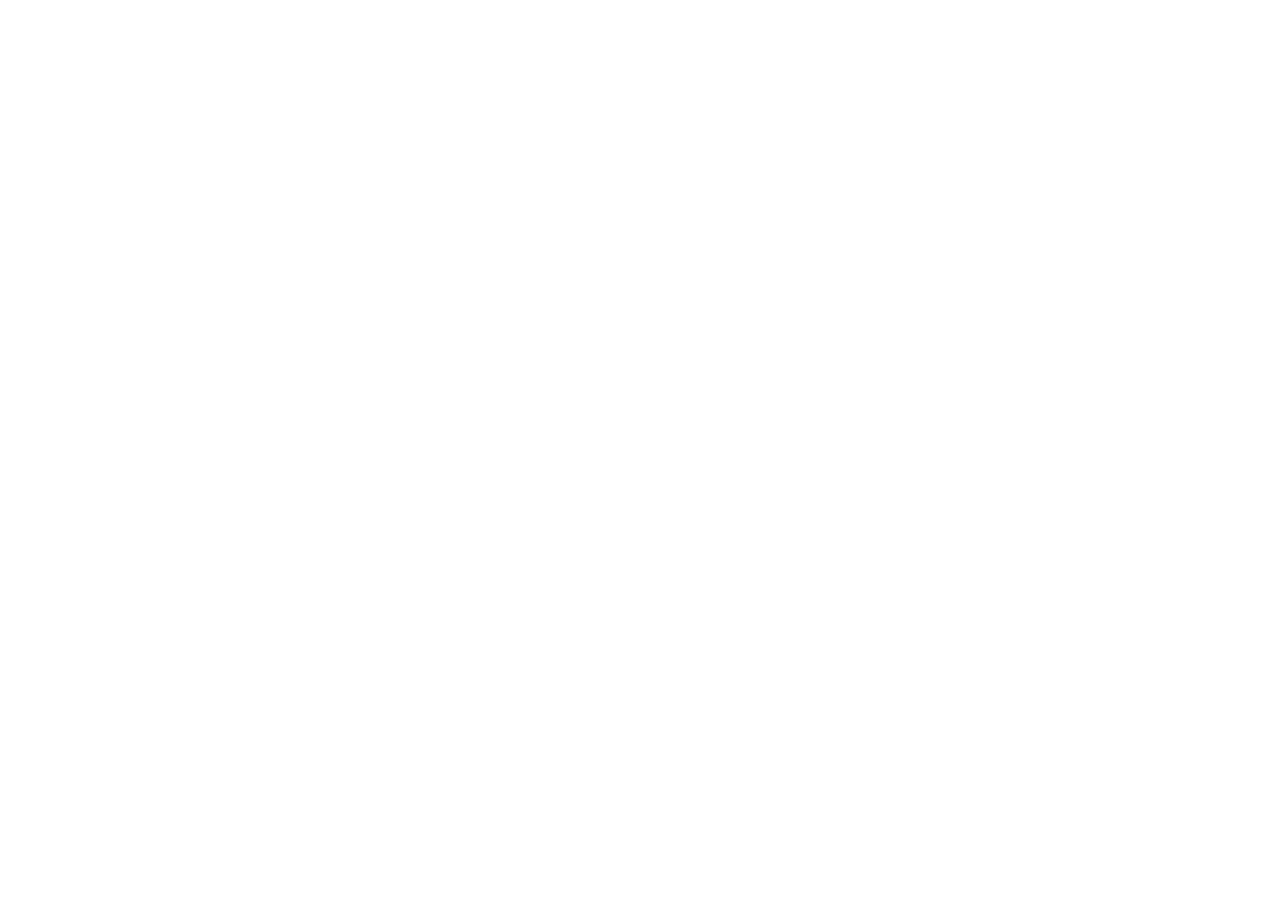
==== index.html @ 96375a10 "Renamed rock-paper-scissors to index.html to make live on gitHub" ====
<!DOCTYPE html>
<!DOCTYPE html>
<html>
<head>
	<title>Rock, Paper, Scissors</title>
</head>
<body>
<script type="text/javascript">
	let playerWins;
	let computerWins;

	// Randomly select Rock, Scissor, Stone 
	function computerPlay() {
		let randomNumber = Math.random();
		if (randomNumber <= 1/3) {
			return "rock"; 
		} else if (randomNumber > 1/3 && randomNumber<2/3) {
			return "scissors";
		} else {
			return "paper";	
		} 
	}

	//Validate player input string is rock, paper or stone
	function checkStringContents(string) {
		let lowerCase = string.toLowerCase();
		let i=0;

		if (lowerCase == "rock" || lowerCase =="scissors" || lowerCase=="paper") {
			return(lowerCase);
		} else{
			do {
				alert("You did not enter rock, scissor, or paper. Please enter again.");
				lowerCase = prompt("Do you choose rock, paper or scissors?").toLowerCase();
				if (lowerCase != "rock" || lowerCase !="scissors" || lowerCase!="paper") {
				i=1;
				return(lowerCase);
				} else {i=0;}
			} while (i !=1);
		} 		
	}

	// Play a round
	function playRound (playerSelection, computerSelection) {

		player = checkStringContents(playerSelection);
				
		if ( (player == "rock" && computerSelection == "scissors") ||
			 (player == "scissors" && computerSelection == "paper") ||
			 (player == "paper" && computerSelection == "rock") ) {
			++playerWins;
			return "You win! " + player + " beats " + computerSelection + "!" ; 
			 

		} else if (player == computerSelection) {
			return "It's a draw! You both chose " + player + "." ;
		
		} else {
			++computerWins;
			return "You loose! " + computerSelection + " beats " + player + "!";
		}
	}

	// Play x rounds and keep score
	function game(numberOfGames) { 
		playerWins = 0;
		computerWins = 0;

		for (let i = numberOfGames; i > 0; i--) {
			console.log("Round " + (numberOfGames-i+1) );
			console.log(
				playRound(
					prompt("Do you choose rock, paper or scissors?"), 
					computerPlay()
				)
			)
		} 
		if (computerWins > playerWins) {
			 console.log("Computer wins " + computerWins + " rounds to " + playerWins + ".");
		} else if (computerWins == playerWins) {
			console.log("It's a draw!");
		}else{ 
			console.log("Player wins " + playerWins + " rounds to " + computerWins + ".");
		}
	}
</script>
</body>
</html>
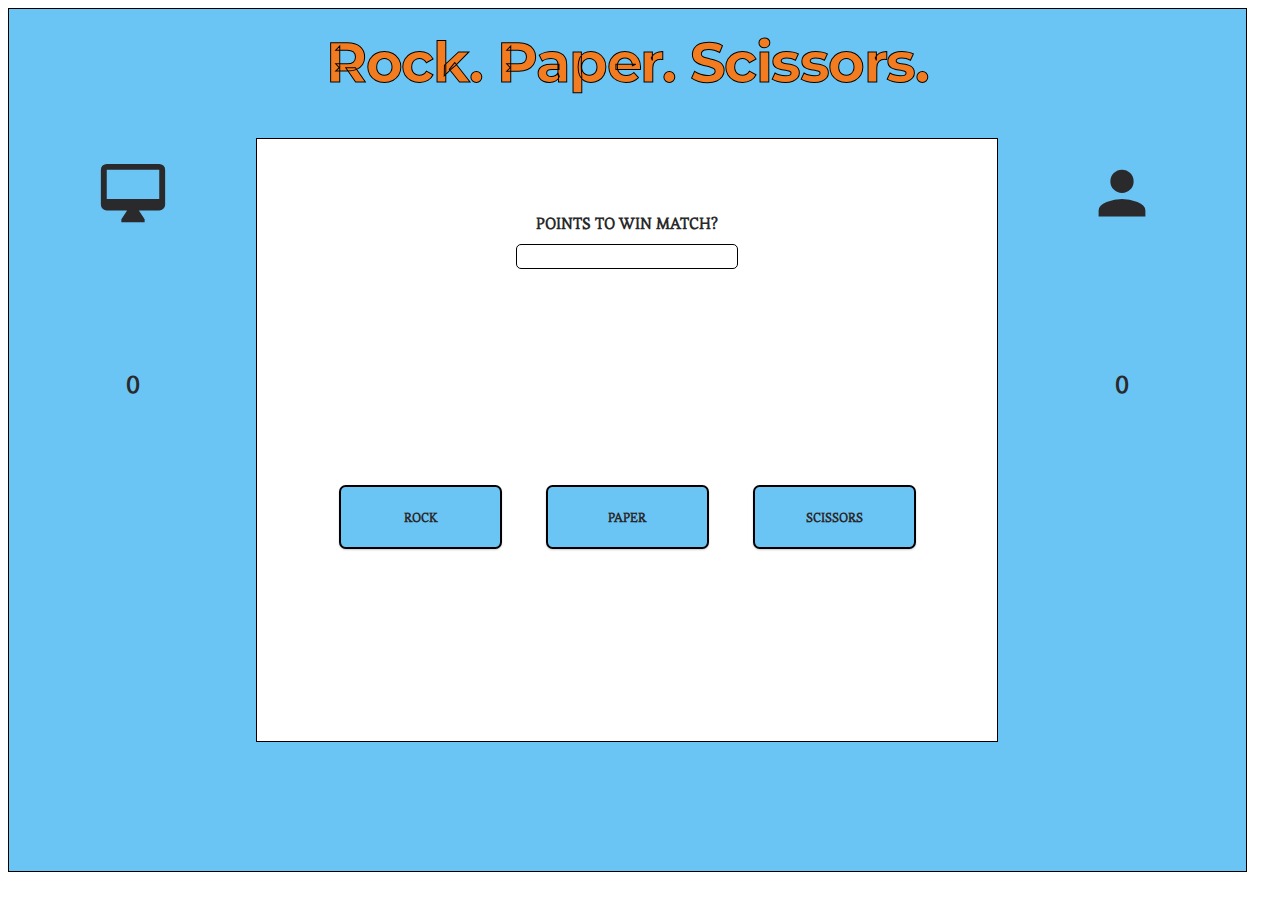
==== commit 1f3c19d1: "Add files via upload" ====
--- a/index.html
+++ b/index.html
@@ -1,88 +1,42 @@
-<!DOCTYPE html>
-<!DOCTYPE html>
-<html>
-<head>
-	<title>Rock, Paper, Scissors</title>
-</head>
-<body>
-<script type="text/javascript">
-	let playerWins;
-	let computerWins;
-
-	// Randomly select Rock, Scissor, Stone 
-	function computerPlay() {
-		let randomNumber = Math.random();
-		if (randomNumber <= 1/3) {
-			return "rock"; 
-		} else if (randomNumber > 1/3 && randomNumber<2/3) {
-			return "scissors";
-		} else {
-			return "paper";	
-		} 
-	}
-
-	//Validate player input string is rock, paper or stone
-	function checkStringContents(string) {
-		let lowerCase = string.toLowerCase();
-		let i=0;
-
-		if (lowerCase == "rock" || lowerCase =="scissors" || lowerCase=="paper") {
-			return(lowerCase);
-		} else{
-			do {
-				alert("You did not enter rock, scissor, or paper. Please enter again.");
-				lowerCase = prompt("Do you choose rock, paper or scissors?").toLowerCase();
-				if (lowerCase != "rock" || lowerCase !="scissors" || lowerCase!="paper") {
-				i=1;
-				return(lowerCase);
-				} else {i=0;}
-			} while (i !=1);
-		} 		
-	}
-
-	// Play a round
-	function playRound (playerSelection, computerSelection) {
-
-		player = checkStringContents(playerSelection);
-				
-		if ( (player == "rock" && computerSelection == "scissors") ||
-			 (player == "scissors" && computerSelection == "paper") ||
-			 (player == "paper" && computerSelection == "rock") ) {
-			++playerWins;
-			return "You win! " + player + " beats " + computerSelection + "!" ; 
-			 
-
-		} else if (player == computerSelection) {
-			return "It's a draw! You both chose " + player + "." ;
-		
-		} else {
-			++computerWins;
-			return "You loose! " + computerSelection + " beats " + player + "!";
-		}
-	}
-
-	// Play x rounds and keep score
-	function game(numberOfGames) { 
-		playerWins = 0;
-		computerWins = 0;
-
-		for (let i = numberOfGames; i > 0; i--) {
-			console.log("Round " + (numberOfGames-i+1) );
-			console.log(
-				playRound(
-					prompt("Do you choose rock, paper or scissors?"), 
-					computerPlay()
-				)
-			)
-		} 
-		if (computerWins > playerWins) {
-			 console.log("Computer wins " + computerWins + " rounds to " + playerWins + ".");
-		} else if (computerWins == playerWins) {
-			console.log("It's a draw!");
-		}else{ 
-			console.log("Player wins " + playerWins + " rounds to " + computerWins + ".");
-		}
-	}
-</script>
-</body>
+<!DOCTYPE html>
+<!DOCTYPE html>
+<html>
+<head>
+	<title>Rock, Paper, Scissors</title>
+<link rel="stylesheet" type="text/css" href="rock-paper-scissors.css">
+<link rel="stylesheet" href="https://fonts.googleapis.com/icon?family=Material+Icons">
+<link href="https://fonts.googleapis.com/css?family=Esteban|Montserrat:800" rel="stylesheet">
+
+
+</head>
+<body>
+<div class = "container">
+	<header>Rock. Paper. Scissors.</header>
+	<div class="computerDiv">
+		<i class="material-icons" style= "font-size:70px;">desktop_mac</i>
+
+		<p id="computerPoints">0</p>
+	</div>
+	<div class="inputDiv">
+		<div class ="roundsInput">
+			<label>Points to win Match?</label>
+			<input id ="pointsToWin"></input>
+		</div>
+		<div class="buttons">
+			<button id ="rockButton">ROCK</button>
+			<button id ="paperButton">PAPER</button>
+			<button id ="scissorsButton">SCISSORS</button>
+		</div>
+	</div>
+	<div class="playerDiv">
+		<i class="material-icons" style="font-size:70px;">person</i>
+		<p id = "playerPoints">0</i>
+	</div>
+<footer id ="footer"></footer>
+
+	<script type="text/javascript" src="rock-paper-scissors.js"></script>
+
+</div>
+
+</body>
 </html>--- a/rock-paper-scissors.css
+++ b/rock-paper-scissors.css
@@ -0,0 +1,140 @@
+* { 
+	border: 0;
+	padding: 0;
+	box-sizing: border-box;
+	font-family: Esteban, Georgia, 'Times New Roman', serif;
+	color: #2A292B;
+	text-transform: uppercase;
+	font-weight: bold;
+ }
+
+html {
+	height: 100%;
+}
+
+body {
+	height: 98%;
+}
+
+header { 
+min-height: 75px;
+font-family: Montserrat, Helvetica, Arial, sans-serif;
+font-size: 3.5em;
+font-style: normal;
+font-weight: bold;
+letter-spacing: -1.5px;
+text-transform: none;
+color: #f47c20;
+-webkit-text-stroke: 1px black;
+padding-top: 1.5%; }
+
+p{
+margin: 55% auto;
+font-size: 1.5em;
+}
+
+button {
+	display: inline-block;
+	margin: auto;
+	height: 25%;
+	min-height: 50px;
+	min-width: 85px;
+	width: 22%;
+	margin: 0 20px;
+	border: 2px solid black;
+	border-radius: .5em;
+	background-color:  #6AC5F4;
+	box-shadow: 0 1px 2px rgba(0,0,0,.2); 
+}
+
+button:hover {
+	text-decoration: none;
+	background-color: #f47c20;
+}
+
+button:active {
+	position: relative;
+	top: 1px;
+}
+
+input {
+	min-width: 75px;
+	width: 30%;
+	height: 25px;
+	margin: 10px auto;
+	border: 1px solid black;
+	border-radius: 5px;
+}
+
+label {
+	text-transform: uppercase;
+	display: block;
+	margin-top: 10%; 
+	font-size: 1em;
+	font-weight: bold;
+}
+
+.container {
+	min-height: 550px;
+	height: 98%;
+	width: 98%;
+	display: grid;
+	grid-template-areas: 	"header header header"
+							"computerDiv inputDiv playerDiv"
+							"footer footer footer";
+	grid-template-rows: 15% minmax(300px, 70%) 15%;
+	grid-template-columns:20% minmax(500px, 60%) 20%;
+	text-align: center; 
+	border: 1px solid black ;
+}
+
+
+header {
+	grid-area: header;
+	background-color: #6AC5F4;
+
+}
+
+.computerDiv {
+	grid-area: computerDiv;
+
+}
+
+.inputDiv {
+	grid-area: inputDiv;
+	display: grid;
+	/*background-color: orange;*/
+	border: 1px solid black;
+}
+
+	.buttons {
+		bottom: 100px; 
+	}
+
+	.roundsInput {
+		top: 20px
+		
+	}
+
+.playerDiv {
+	grid-area: playerDiv;
+
+}
+
+.playerDiv, .computerDiv {
+	padding-top: 20px;
+	background-color: #6AC5F4;
+
+}
+
+footer {
+	grid-area: footer;
+	background-color: #6AC5F4;
+	padding-top: 2%;
+	font-size: 2em;
+	font-weight: bolder;
+	
+}
+
+.green { background-color: green; border: 3px solid DarkGreen; }
+.red {background-color: red; border: 3px solid DarkRed ;}